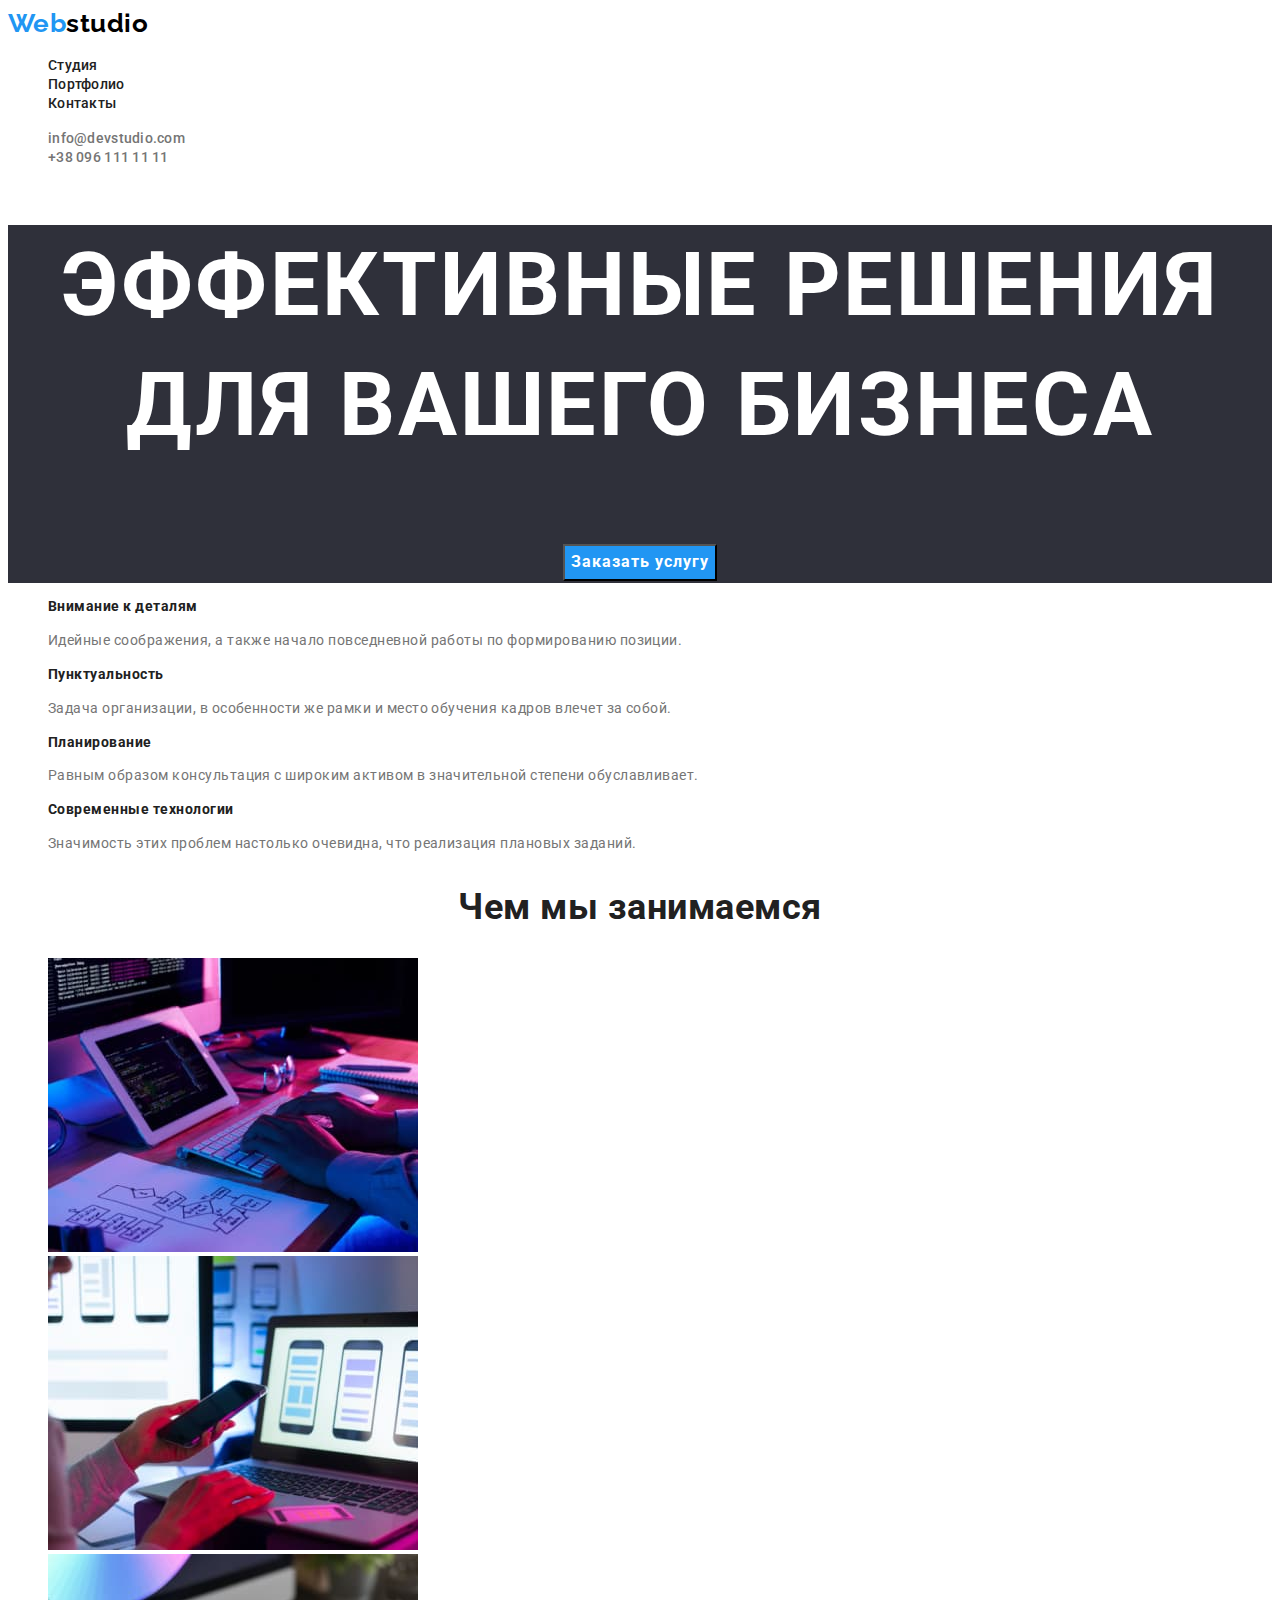
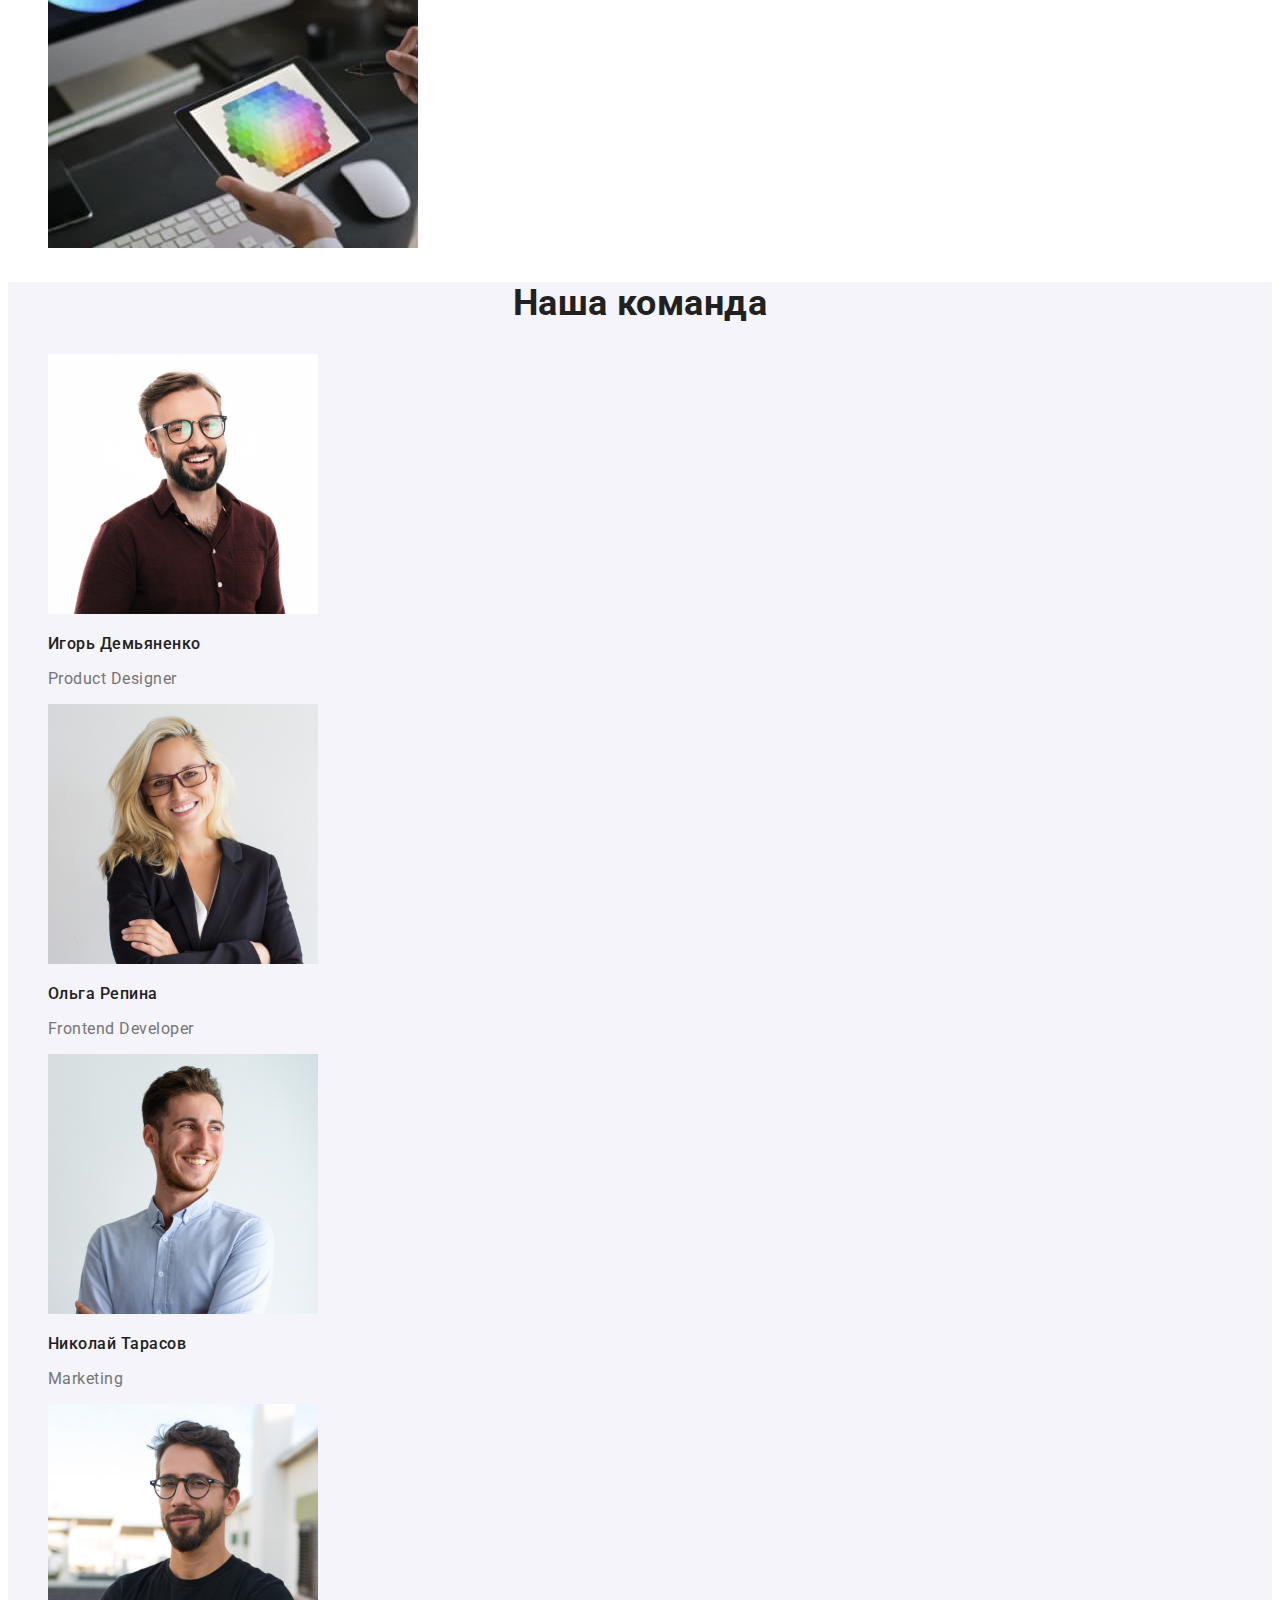
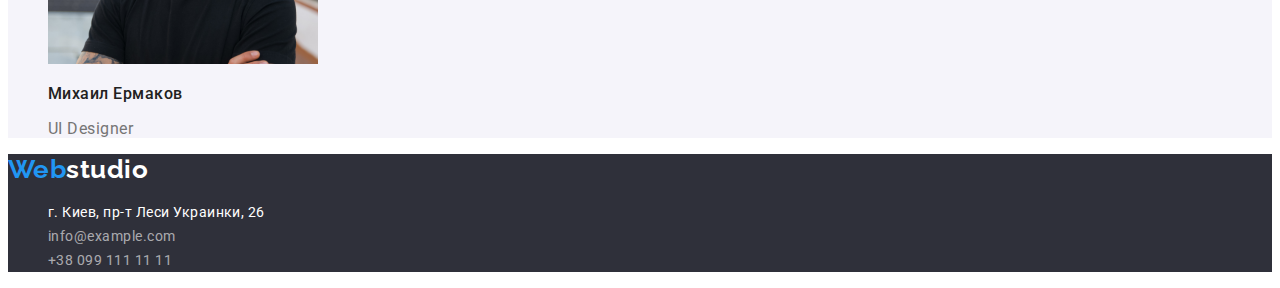
==== index.html @ e2156441 "домашнее задание 2 css+html" ====
<!DOCTYPE html>
<html lang="ru">
<head>
    <meta charset="UTF-8">
    <meta http-equiv="X-UA-Compatible" content="IE=edge">
    <meta name="viewport" content="width=device-width, initial-scale=1.0">
    <title>Webstudio</title>
    <link rel="stylesheet" href="./css/styles.css">
    <link rel="preconnect" href="https://fonts.googleapis.com">
    <link rel="preconnect" href="https://fonts.gstatic.com" crossorigin>
    <link href="https://fonts.googleapis.com/css2?family=Raleway:wght@700&family=Roboto:wght@400;500;700;900&display=swap"
      rel="stylesheet">
</head>
<body class="body">
  <!-- Шапка страницы -->
  <header>
    <!-- Навигация -->
      <nav>
     <a href="./index.html" lang="en" class="logo"> Web<span class="part-logo-first">studio</span></a>
     <ul class="site-nav-list">
         <li><a href="./index.html" class="site-nav-link">Студия</a></li>
         <li><a href="./portfolio.html" class="site-nav-link">Портфолио</a></li>
         <li><a href="" class="site-nav-link">Контакты</a></li>
     </ul>
    </nav>
    <ul class="info">
    <li><a href="mailto:info@devstudio.com" class="info-contacts">info@devstudio.com</a></li>
    <li><a href="tel:+380961111111" class="info-contacts">+38 096 111 11 11</a></li>
    </ul>
  </header>  
<!-- Уникальный контент страницы -->
  <main>
    <!-- Баннер -->
    <section class="section-hero">
      <h1>Эффективные решения <br/>для вашего бизнеса</h1>
      <button type="button" class="button">Заказать услугу</button>
    </section>
    <!-- Скилы команды, создание скрытого заголовка -->
    <section>
      <h2 class="visually-hidden">Скилы нашей команды</h2>
      <ul class="section-skills">
        <li>
          <h3 class="section-skills-title">Внимание к деталям</h3>
          <p class="section-skills-text">Идейные соображения, а также начало повседневной работы по формированию позиции.</p>
        </li>
        <li>
          <h3 class="section-skills-title">Пунктуальность</h3>
          <p class="section-skills-text">Задача организации, в особенности же рамки и место обучения кадров влечет за собой.</p>
        </li>
        <li>
          <h3 class="section-skills-title">Планирование</h3>
          <p class="section-skills-text">Равным образом консультация с широким активом в значительной степени обуславливает.</p>
        </li>
        <li>
          <h3 class="section-skills-title">Современные технологии</h3>
          <p class="section-skills-text">Значимость этих проблем настолько очевидна, что реализация плановых заданий.</p>
        </li>
      </ul>
    </section>
    <!-- Работа команды -->
    <section class="section-work">
      <h2 class="section-work-title">Чем мы занимаемся</h2>
      <ul class="section-work-list">
        <li><img src="./images/box1.jpg" alt="персональный компьютер" width="370" height="294"></li>
        <li><img src="./images/box2.jpg" alt="мобильное приложение" width="370" height="294"></li>
        <li><img src="./images/img0.jpg" alt="планшет" width="370" height="294"></li>
      </ul>
    </section>
    <!-- Команда -->
    <section class="section-team">
      <h2 class="section-team-title">Наша команда</h2>
      <ul>
        <li><img src="./images/img.jpg" alt="Игорь Демьяненко" width="270" height="260"> <h3 class="section-team-name">Игорь Демьяненко</h3><p class="section-team-desc">Product Designer</p></li>
        <li><img src="./images/img(1).jpg" alt="Ольга Репина" width="270" height="260"><h3 class="section-team-name">Ольга Репина</h3><p class="section-team-desc">Frontend Developer</p></li>
        <li><img src="./images/img(2).jpg" alt="Николай Тарасов" width="270" height="260"><h3 class="section-team-name">Николай Тарасов</h3><p class="section-team-desc">Marketing</p></li>
        <li><img src="./images/img(3).jpg" alt="Михаил Ермаков" width="270" height="260"><h3 class="section-team-name">Михаил Ермаков</h3><p class="section-team-desc">UI Designer</p></li>
      </ul>
    </section>
  </main>
  <!-- Подвал -->
  <footer class="footer-section">
    <a href="./index.html" lang="en" class="logo">Web<span class="part-logo-second">studio</span></a>
    <address class="address">
      <ul>
      <li><a href="https://goo.gl/maps/ky1xf9SAD3pNEhLd9" target="_blank" rel="noopener noreferrer" class="footer-section-address">г. Киев, пр-т Леси Украинки, 26</a></li>
      <li><a href="mailto:info@example.com" class="footer-section-contacts">info@example.com</a></li>
      <li><a href="tel:+380991111111" class="footer-section-contacts">+38 099 111 11 11</a></li>
      </ul>
    </address>
  </footer>
</body>
</html>
---- css/styles.css ----
/* лого #000000 */
/* текст основной #212121 */
/* текст параграфа #757575*/
/* акцент #2196F3 */
/* текст ссылок в футере rgba(255, 255, 255, 0.6); */
/* вторичный цвет фона #F5F4FA */

:root {
  --logo-color: #000000;
  --primary-white-color: #ffffff;
  --title-color: #212121;
  --primary-text-color: #757575;
  --footer-link-color: rgba(255, 255, 255, 0.6);
  --accent-color: #2196f3;
}

/* ---------------BODY----------------- */

.body {
  color: var(--primary-text-color);
  background-color: var(--primary-white-color);
  font-family: Roboto, sans-serif;
  letter-spacing: 0.03em;
}
ul {
  list-style: none;
}
a {
  text-decoration: none;
}
.visually-hidden {
  position: absolute;
  white-space: nowrap;
  width: 1px;
  height: 1px;
  overflow: hidden;
  border: 0;
  padding: 0;
  clip: rect(0 0 0 0);
  clip-path: inset(50%);
  margin: -1px;
}

/* -----------------LOGO----------------------*/

.logo {
  font-family: Raleway;
  font-weight: 700;
  font-size: 26px;
  line-height: 1.19;
  color: var(--accent-color);
}

.part-logo-first {
  color: var(--logo-color);
}
.part-logo-second {
  color: var(--primary-white-color);
}

/* ---------------------NAVIGATION------------------- */

.site-nav-link {
  font-weight: 500;
  font-size: 14px;
  line-height: 1.14;
  letter-spacing: 0.02em;
  color: var(--title-color);
}
.site-nav-link:hover,
.site-nav-link:focus {
  color: var(--accent-color);
}
.info .info-contacts {
  font-weight: 500;
  font-size: 14px;
  line-height: 1.14;
  letter-spacing: 0.02em;
  color: var(--primary-text-color);
}
.info-contacts:hover,
.info-contacts:focus {
  color: var(--accent-color);
}

/* --------------------MAIN----------------------- */

.section-hero {
  font-weight: 900;
  font-size: 44px;
  line-height: 1.36;
  text-align: center;
  letter-spacing: 0.06em;
  text-transform: uppercase;
  color: var(--primary-white-color);
  background-color: #2f303a;
}

.button {
  font-family: inherit;
  cursor: pointer;
  font-weight: 700;
  font-size: 16px;
  line-height: 1.9;
  letter-spacing: 0.06em;
  color: var(--primary-white-color);
  background-color: var(--accent-color);
}

/* -----------------------SKILS MY TEAM---------------------- */

.section-skills-title {
  font-weight: 700;
  font-size: 14px;
  line-height: 1.14;
  color: var(--title-color);
}
.section-skills-text {
  font-size: 14px;
  line-height: 1.7;
}

/* -----------------------TEAM WORK------------------------- */

.section-work-title {
  font-weight: 700;
  font-size: 36px;
  line-height: 1.17;
  text-align: center;
  color: var(--title-color);
}

/*------------------------OUR TEAM------------------------*/

.section-team {
  background-color: #f5f4fa;
}

.section-team-title {
  font-weight: 700;
  font-size: 36px;
  line-height: 1.17;
  text-align: center;
  color: var(--title-color);
}
.section-team-name {
  font-weight: 500;
  font-size: 16px;
  line-height: 1.19;
  color: var(--title-color);
}
.section-team-desc {
  font-size: 16px;
  line-height: 1.19;
}

/* ----------------------FOOTER--------------------------- */
.footer-section {
  background-color: #2f303a;
}
.footer-section-address {
  font-style: normal;
  font-size: 14px;
  line-height: 1.7;
  color: var(--primary-white-color);
}
.footer-section-address:hover,
.footer-section-address:focus {
  color: var(--accent-color);
}
.footer-section-contacts {
  font-style: normal;
  font-size: 14px;
  line-height: 1.7;
  color: var(--footer-link-color);
}
.footer-section-contacts:hover,
.footer-section-contacts:focus {
  color: var(--accent-color);
}

/* ------------------PORTFOLIO-------------------- */
.portfolio-button {
  font-family: inherit;
  cursor: pointer;
  font-weight: 500;
  font-size: 16px;
  line-height: 1.6;
  color: var(--title-color);
  background-color: #f5f4fa;
}
.portfolio-button:hover,
.portfolio-button:focus {
  background-color: var(--accent-color);
  color: var(--primary-white-color);
}

/* -------------------PORTFOLIO-WORKS------------------ */

.portfolio-works-title {
  font-weight: 700;
  font-size: 18px;
  line-height: 2;
  letter-spacing: 0.06em;
  color: var(--title-color);
}
.portfolio-works-text {
  font-size: 16px;
  line-height: 1.9;
}
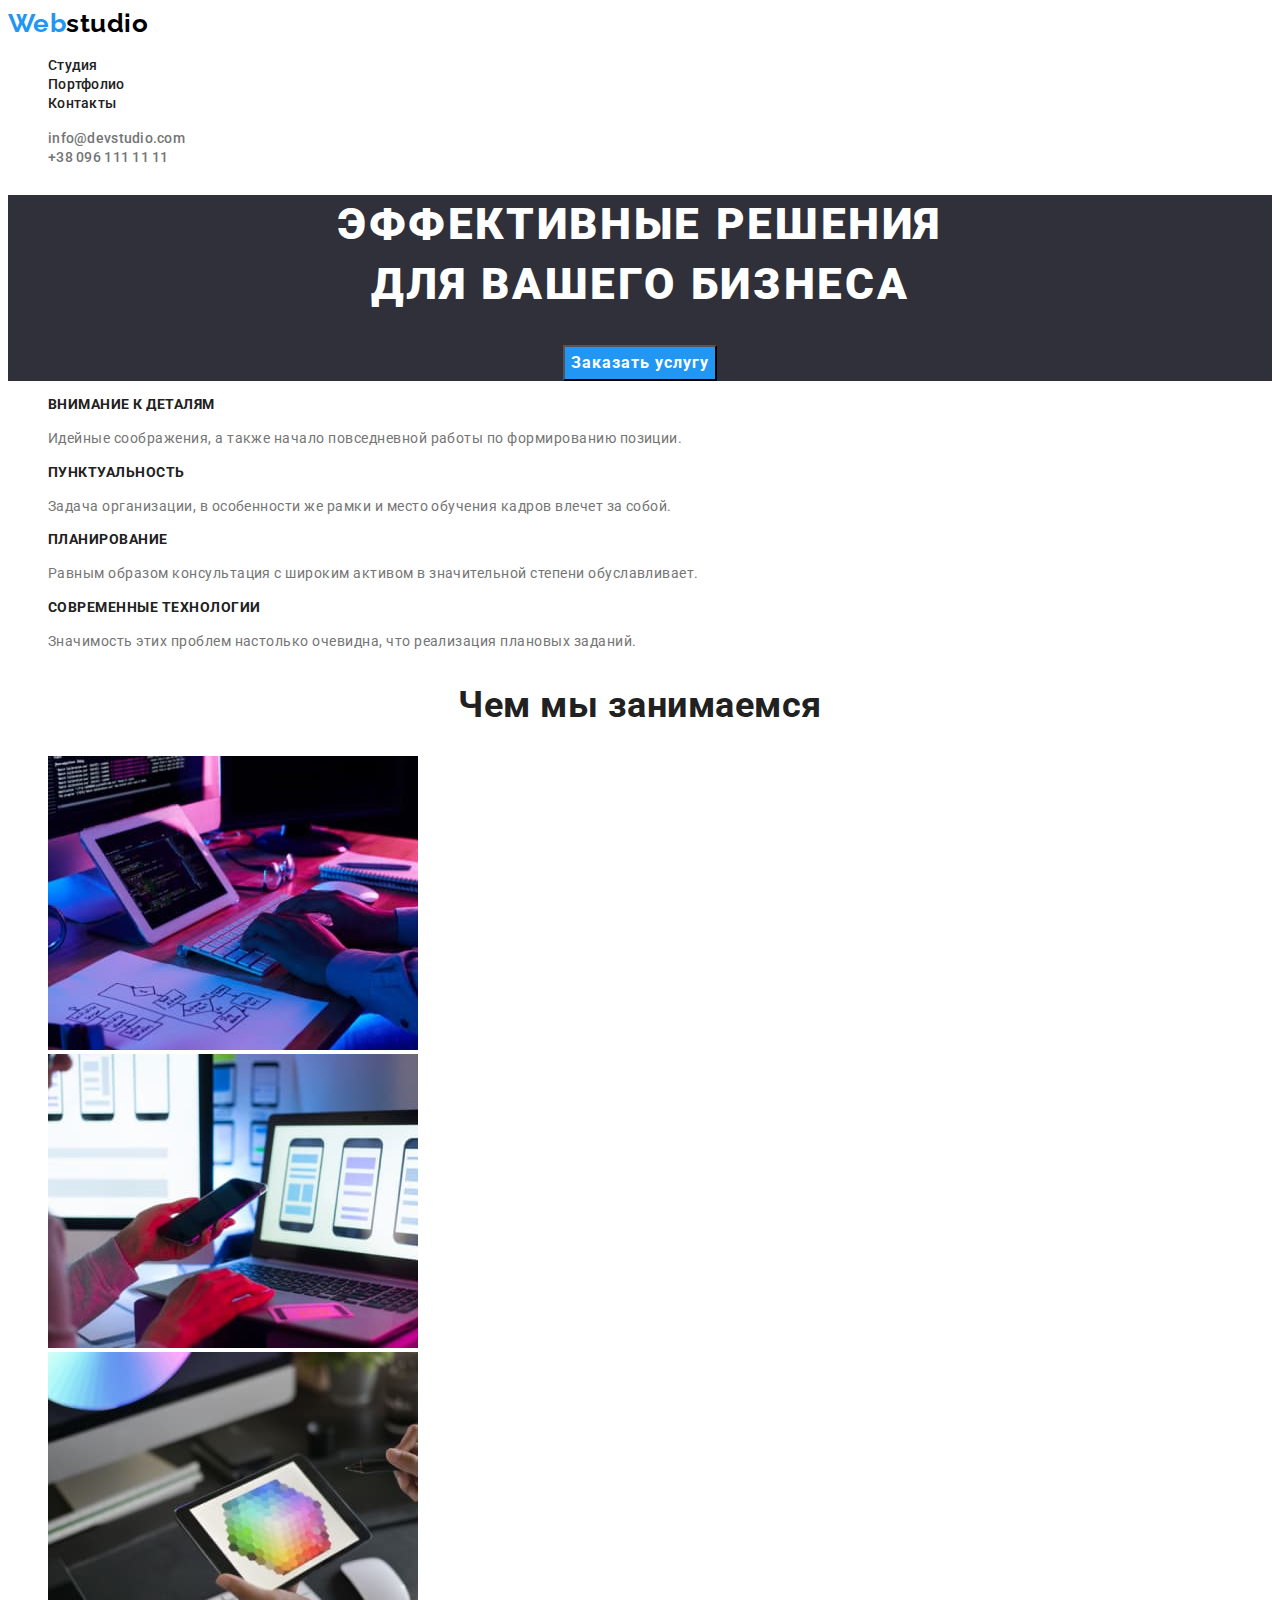
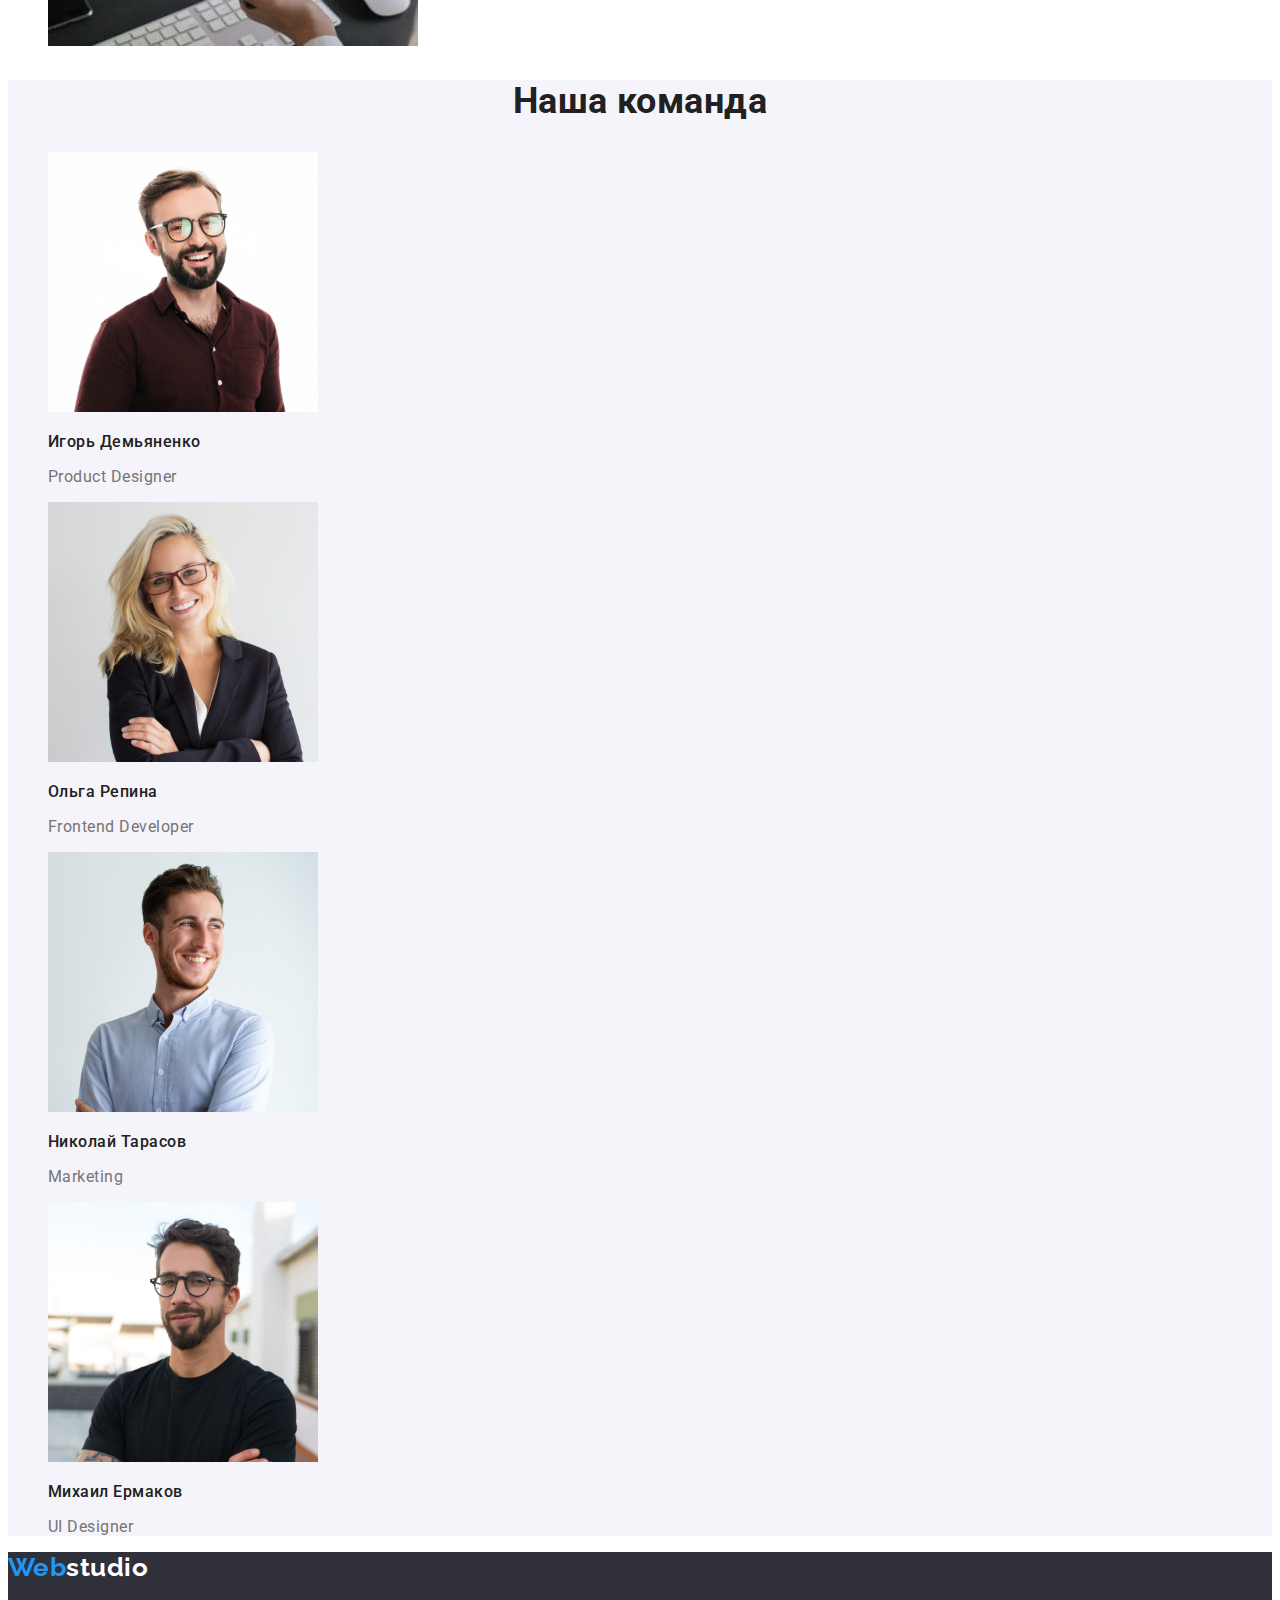
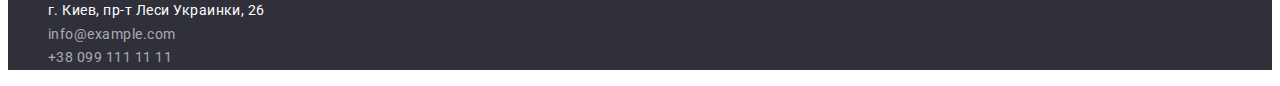
==== commit b73ee95e: "домашнее задание 2 css правки" ====
--- a/index.html
+++ b/index.html
@@ -32,7 +32,7 @@
   <main>
     <!-- Баннер -->
     <section class="section-hero">
-      <h1>Эффективные решения <br/>для вашего бизнеса</h1>
+      <h1 class="section-hero-title">Эффективные решения <br/>для вашего бизнеса</h1>
       <button type="button" class="button">Заказать услугу</button>
     </section>
     <!-- Скилы команды, создание скрытого заголовка -->
@@ -40,19 +40,19 @@
       <h2 class="visually-hidden">Скилы нашей команды</h2>
       <ul class="section-skills">
         <li>
-          <h3 class="section-skills-title">Внимание к деталям</h3>
+          <h3 class="section-skills-title">ВНИМАНИЕ К ДЕТАЛЯМ</h3>
           <p class="section-skills-text">Идейные соображения, а также начало повседневной работы по формированию позиции.</p>
         </li>
         <li>
-          <h3 class="section-skills-title">Пунктуальность</h3>
+          <h3 class="section-skills-title">ПУНКТУАЛЬНОСТЬ</h3>
           <p class="section-skills-text">Задача организации, в особенности же рамки и место обучения кадров влечет за собой.</p>
         </li>
         <li>
-          <h3 class="section-skills-title">Планирование</h3>
+          <h3 class="section-skills-title">ПЛАНИРОВАНИЕ</h3>
           <p class="section-skills-text">Равным образом консультация с широким активом в значительной степени обуславливает.</p>
         </li>
         <li>
-          <h3 class="section-skills-title">Современные технологии</h3>
+          <h3 class="section-skills-title">СОВРЕМЕННЫЕ ТЕХНОЛОГИИ</h3>
           <p class="section-skills-text">Значимость этих проблем настолько очевидна, что реализация плановых заданий.</p>
         </li>
       </ul>
--- a/css/styles.css
+++ b/css/styles.css
@@ -86,14 +86,16 @@
 /* --------------------MAIN----------------------- */
 
 .section-hero {
+  text-align: center;
+  background-color: #2f303a;
+}
+.section-hero-title {
   font-weight: 900;
   font-size: 44px;
   line-height: 1.36;
-  text-align: center;
   letter-spacing: 0.06em;
   text-transform: uppercase;
   color: var(--primary-white-color);
-  background-color: #2f303a;
 }
 
 .button {
